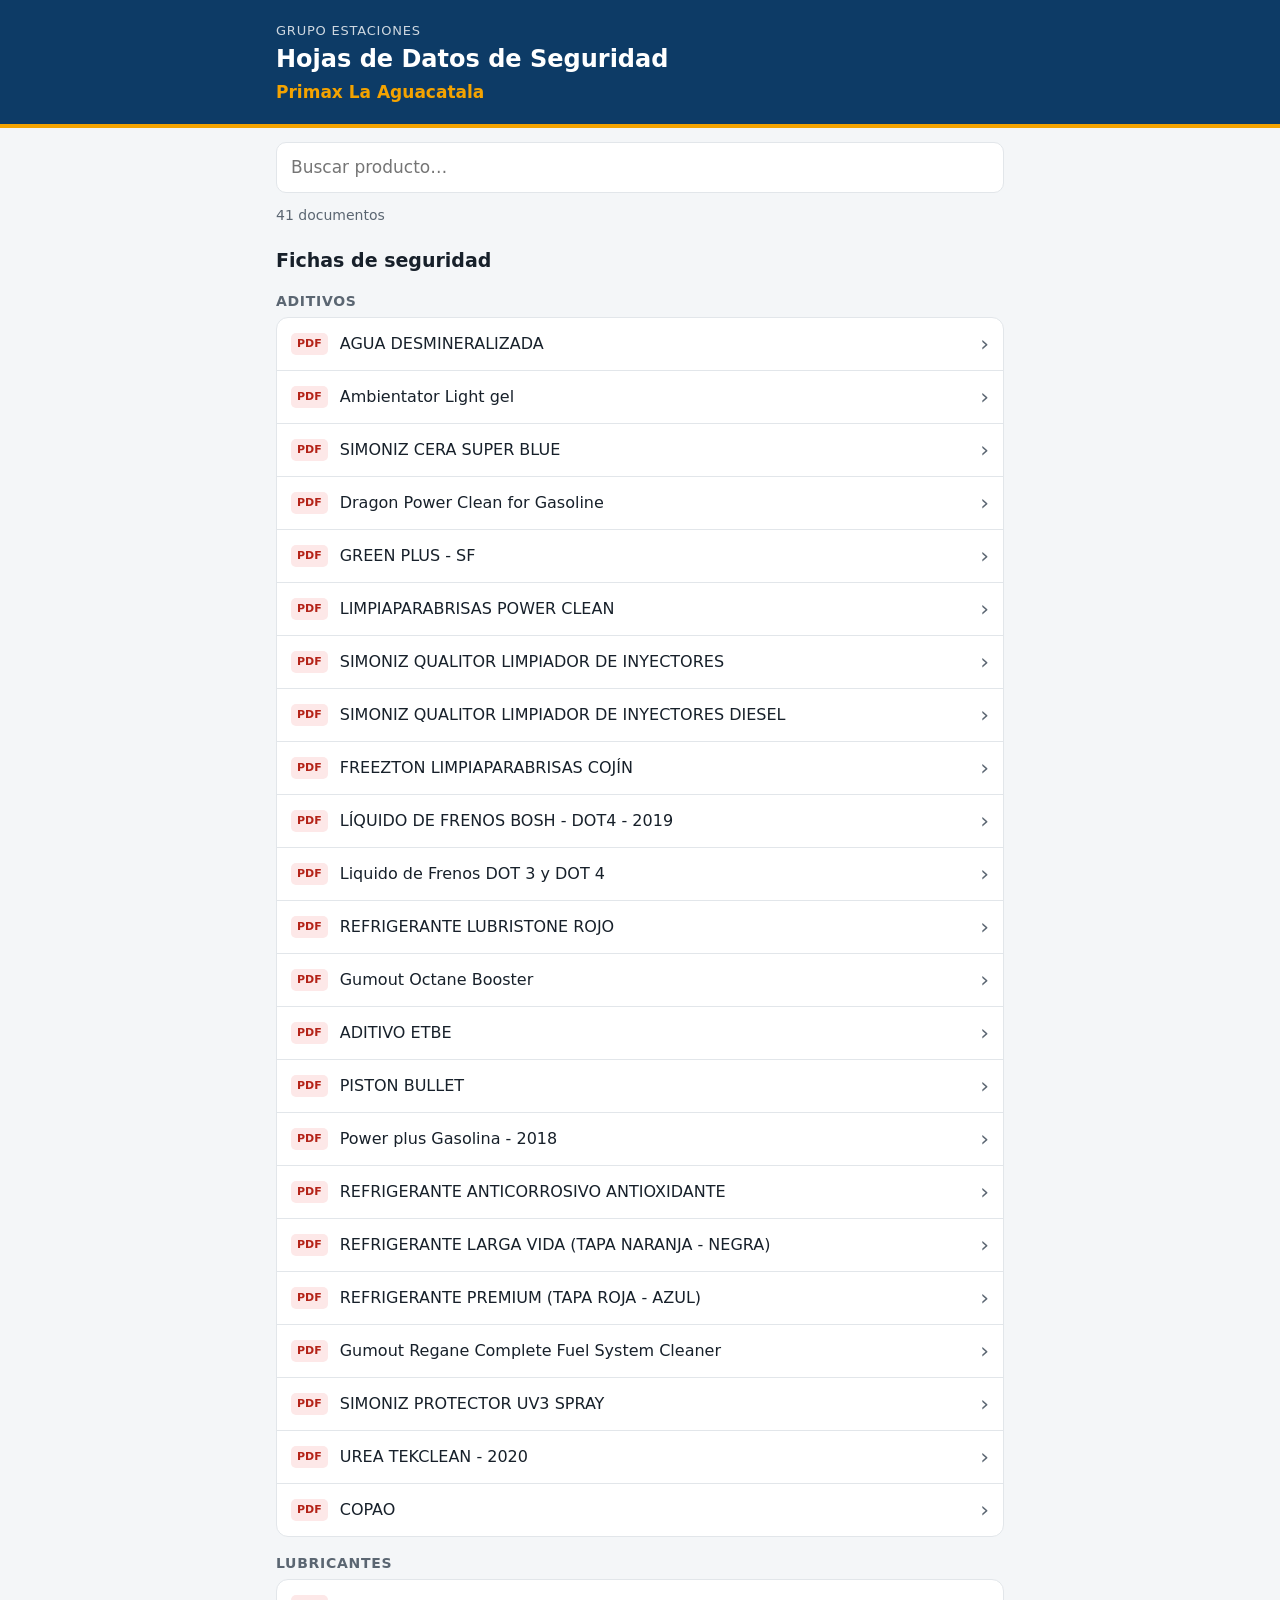
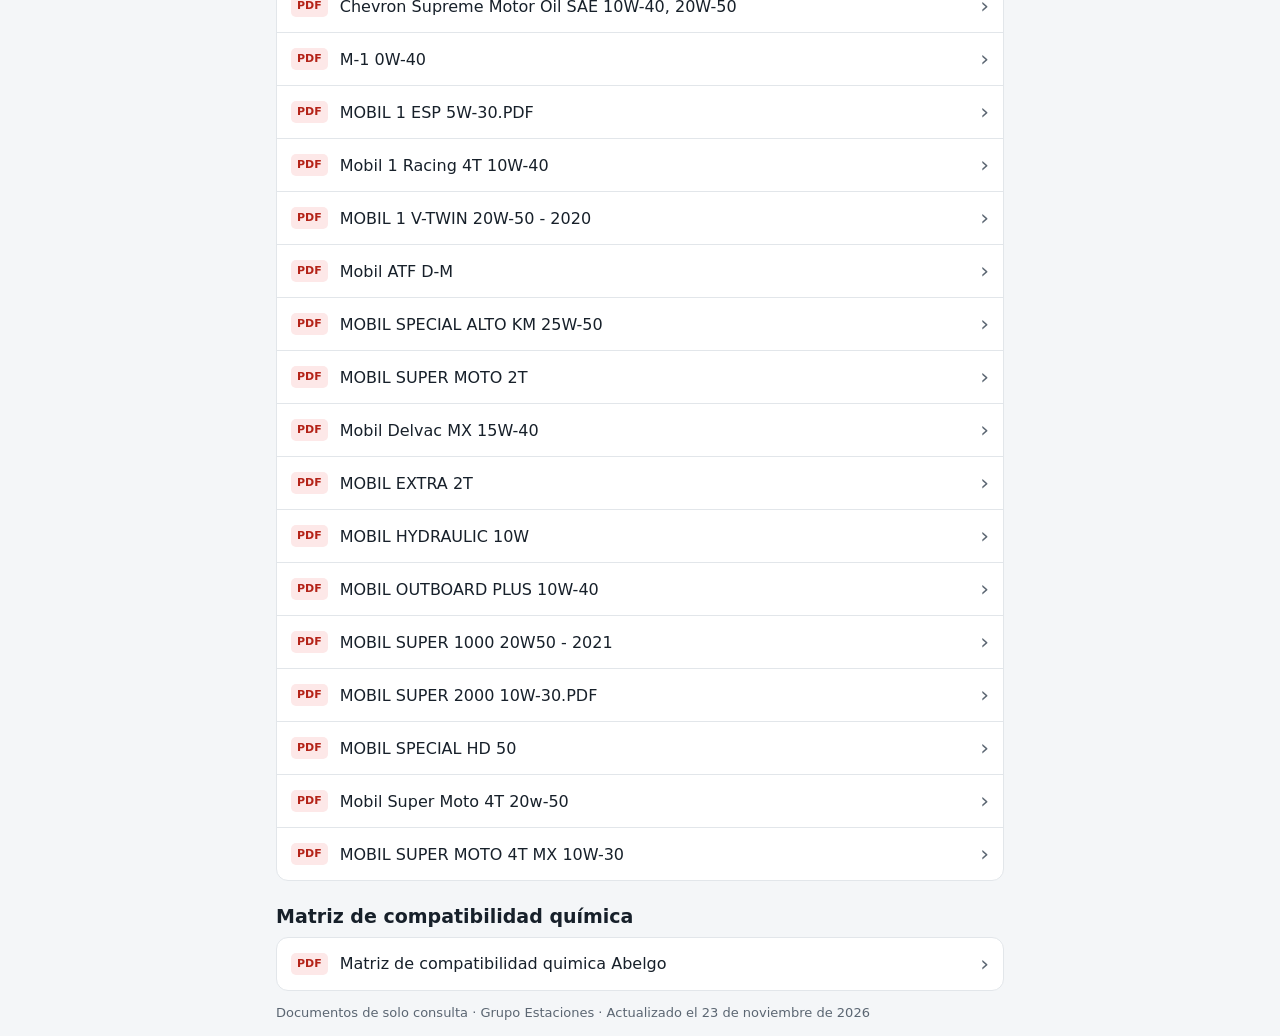
==== aguacatala/index.html @ 630b9781 "Sitio inicial de Hojas de Datos de Seguridad por estación" ====
<!doctype html>
<html lang="es">
<head>
<meta charset="utf-8">
<meta name="viewport" content="width=device-width, initial-scale=1">
<meta name="robots" content="noindex, nofollow">
<title>HDS · Primax La Aguacatala</title>
<link rel="stylesheet" href="../estilos.css">
</head>
<body>
<header class="top"><div class="wrap">
<p class="eyebrow">Grupo Estaciones</p>
<h1>Hojas de Datos de Seguridad</h1>
<p class="station">Primax La Aguacatala</p>
</div></header>
<main class="wrap">
<div class="search"><input type="search" id="q" placeholder="Buscar producto…" aria-label="Buscar producto" autocomplete="off"></div>
<p class="meta">41 documentos</p>
<section class="sec">
<h2>Fichas de seguridad</h2>
<div class="group">
<h3>Aditivos</h3>
<ul class="docs">
<li data-k="agua desmineralizada aditivos fichas de seguridad"><a href="fichas-de-seguridad/aditivos/agua-desmineralizada.pdf" target="_blank" rel="noopener"><span class="ico">PDF</span><span class="name">AGUA DESMINERALIZADA</span><span class="go" aria-hidden="true">›</span></a></li>
<li data-k="ambientator light gel aditivos fichas de seguridad"><a href="fichas-de-seguridad/aditivos/ambientator-light-gel.pdf" target="_blank" rel="noopener"><span class="ico">PDF</span><span class="name">Ambientator Light gel</span><span class="go" aria-hidden="true">›</span></a></li>
<li data-k="simoniz cera super blue aditivos fichas de seguridad"><a href="fichas-de-seguridad/aditivos/simoniz-cera-super-blue.pdf" target="_blank" rel="noopener"><span class="ico">PDF</span><span class="name">SIMONIZ CERA SUPER BLUE</span><span class="go" aria-hidden="true">›</span></a></li>
<li data-k="dragon power clean for gasoline aditivos fichas de seguridad"><a href="fichas-de-seguridad/aditivos/dragon-power-clean-for-gasoline.pdf" target="_blank" rel="noopener"><span class="ico">PDF</span><span class="name">Dragon Power Clean for Gasoline</span><span class="go" aria-hidden="true">›</span></a></li>
<li data-k="green plus - sf aditivos fichas de seguridad"><a href="fichas-de-seguridad/aditivos/green-plus-sf.pdf" target="_blank" rel="noopener"><span class="ico">PDF</span><span class="name">GREEN PLUS - SF</span><span class="go" aria-hidden="true">›</span></a></li>
<li data-k="limpiaparabrisas power clean aditivos fichas de seguridad"><a href="fichas-de-seguridad/aditivos/limpiaparabrisas-power-clean.pdf" target="_blank" rel="noopener"><span class="ico">PDF</span><span class="name">LIMPIAPARABRISAS POWER CLEAN</span><span class="go" aria-hidden="true">›</span></a></li>
<li data-k="simoniz qualitor limpiador de inyectores aditivos fichas de seguridad"><a href="fichas-de-seguridad/aditivos/simoniz-qualitor-limpiador-de-inyectores.pdf" target="_blank" rel="noopener"><span class="ico">PDF</span><span class="name">SIMONIZ QUALITOR LIMPIADOR DE INYECTORES</span><span class="go" aria-hidden="true">›</span></a></li>
<li data-k="simoniz qualitor limpiador de inyectores diesel aditivos fichas de seguridad"><a href="fichas-de-seguridad/aditivos/simoniz-qualitor-limpiador-de-inyectores-diesel.pdf" target="_blank" rel="noopener"><span class="ico">PDF</span><span class="name">SIMONIZ QUALITOR LIMPIADOR DE INYECTORES DIESEL</span><span class="go" aria-hidden="true">›</span></a></li>
<li data-k="freezton limpiaparabrisas cojin aditivos fichas de seguridad"><a href="fichas-de-seguridad/aditivos/freezton-limpiaparabrisas-cojin.pdf" target="_blank" rel="noopener"><span class="ico">PDF</span><span class="name">FREEZTON LIMPIAPARABRISAS COJÍN</span><span class="go" aria-hidden="true">›</span></a></li>
<li data-k="liquido de frenos bosh - dot4 - 2019 aditivos fichas de seguridad"><a href="fichas-de-seguridad/aditivos/liquido-de-frenos-bosh-dot4-2019.pdf" target="_blank" rel="noopener"><span class="ico">PDF</span><span class="name">LÍQUIDO DE FRENOS BOSH - DOT4 - 2019</span><span class="go" aria-hidden="true">›</span></a></li>
<li data-k="liquido de frenos dot 3 y dot 4 aditivos fichas de seguridad"><a href="fichas-de-seguridad/aditivos/liquido-de-frenos-dot-3-y-dot-4.pdf" target="_blank" rel="noopener"><span class="ico">PDF</span><span class="name">Liquido de Frenos DOT 3 y DOT 4</span><span class="go" aria-hidden="true">›</span></a></li>
<li data-k="refrigerante lubristone rojo aditivos fichas de seguridad"><a href="fichas-de-seguridad/aditivos/refrigerante-lubristone-rojo.pdf" target="_blank" rel="noopener"><span class="ico">PDF</span><span class="name">REFRIGERANTE LUBRISTONE ROJO</span><span class="go" aria-hidden="true">›</span></a></li>
<li data-k="gumout octane booster aditivos fichas de seguridad"><a href="fichas-de-seguridad/aditivos/gumout-octane-booster.pdf" target="_blank" rel="noopener"><span class="ico">PDF</span><span class="name">Gumout Octane Booster</span><span class="go" aria-hidden="true">›</span></a></li>
<li data-k="aditivo etbe aditivos fichas de seguridad"><a href="fichas-de-seguridad/aditivos/aditivo-etbe.pdf" target="_blank" rel="noopener"><span class="ico">PDF</span><span class="name">ADITIVO ETBE</span><span class="go" aria-hidden="true">›</span></a></li>
<li data-k="piston bullet aditivos fichas de seguridad"><a href="fichas-de-seguridad/aditivos/piston-bullet.pdf" target="_blank" rel="noopener"><span class="ico">PDF</span><span class="name">PISTON BULLET</span><span class="go" aria-hidden="true">›</span></a></li>
<li data-k="power plus gasolina - 2018 aditivos fichas de seguridad"><a href="fichas-de-seguridad/aditivos/power-plus-gasolina-2018.pdf" target="_blank" rel="noopener"><span class="ico">PDF</span><span class="name">Power plus Gasolina - 2018</span><span class="go" aria-hidden="true">›</span></a></li>
<li data-k="refrigerante anticorrosivo antioxidante aditivos fichas de seguridad"><a href="fichas-de-seguridad/aditivos/refrigerante-anticorrosivo-antioxidante.pdf" target="_blank" rel="noopener"><span class="ico">PDF</span><span class="name">REFRIGERANTE ANTICORROSIVO ANTIOXIDANTE</span><span class="go" aria-hidden="true">›</span></a></li>
<li data-k="refrigerante larga vida (tapa naranja - negra) aditivos fichas de seguridad"><a href="fichas-de-seguridad/aditivos/refrigerante-larga-vida-tapa-naranja-negra.pdf" target="_blank" rel="noopener"><span class="ico">PDF</span><span class="name">REFRIGERANTE LARGA VIDA (TAPA NARANJA - NEGRA)</span><span class="go" aria-hidden="true">›</span></a></li>
<li data-k="refrigerante premium (tapa roja - azul) aditivos fichas de seguridad"><a href="fichas-de-seguridad/aditivos/refrigerante-premium-tapa-roja-azul.pdf" target="_blank" rel="noopener"><span class="ico">PDF</span><span class="name">REFRIGERANTE PREMIUM (TAPA ROJA - AZUL)</span><span class="go" aria-hidden="true">›</span></a></li>
<li data-k="gumout regane complete fuel system cleaner aditivos fichas de seguridad"><a href="fichas-de-seguridad/aditivos/gumout-regane-complete-fuel-system-cleaner.pdf" target="_blank" rel="noopener"><span class="ico">PDF</span><span class="name">Gumout Regane Complete Fuel System Cleaner</span><span class="go" aria-hidden="true">›</span></a></li>
<li data-k="simoniz protector uv3 spray aditivos fichas de seguridad"><a href="fichas-de-seguridad/aditivos/simoniz-protector-uv3-spray.pdf" target="_blank" rel="noopener"><span class="ico">PDF</span><span class="name">SIMONIZ PROTECTOR UV3 SPRAY</span><span class="go" aria-hidden="true">›</span></a></li>
<li data-k="urea tekclean - 2020 aditivos fichas de seguridad"><a href="fichas-de-seguridad/aditivos/urea-tekclean-2020.pdf" target="_blank" rel="noopener"><span class="ico">PDF</span><span class="name">UREA TEKCLEAN - 2020</span><span class="go" aria-hidden="true">›</span></a></li>
<li data-k="copao aditivos fichas de seguridad"><a href="fichas-de-seguridad/aditivos/copao.pdf" target="_blank" rel="noopener"><span class="ico">PDF</span><span class="name">COPAO</span><span class="go" aria-hidden="true">›</span></a></li>
</ul>
</div>
<div class="group">
<h3>Lubricantes</h3>
<ul class="docs">
<li data-k="chevron supreme motor oil sae 10w-40, 20w-50 lubricantes fichas de seguridad"><a href="fichas-de-seguridad/lubricantes/chevron-supreme-motor-oil-sae-10w-40-20w-50.pdf" target="_blank" rel="noopener"><span class="ico">PDF</span><span class="name">Chevron Supreme Motor Oil SAE 10W-40, 20W-50</span><span class="go" aria-hidden="true">›</span></a></li>
<li data-k="m-1 0w-40 lubricantes fichas de seguridad"><a href="fichas-de-seguridad/lubricantes/m-1-0w-40.pdf" target="_blank" rel="noopener"><span class="ico">PDF</span><span class="name">M-1 0W-40</span><span class="go" aria-hidden="true">›</span></a></li>
<li data-k="mobil 1 esp 5w-30.pdf lubricantes fichas de seguridad"><a href="fichas-de-seguridad/lubricantes/mobil-1-esp-5w-30-pdf.pdf" target="_blank" rel="noopener"><span class="ico">PDF</span><span class="name">MOBIL 1 ESP 5W-30.PDF</span><span class="go" aria-hidden="true">›</span></a></li>
<li data-k="mobil 1 racing 4t 10w-40 lubricantes fichas de seguridad"><a href="fichas-de-seguridad/lubricantes/mobil-1-racing-4t-10w-40.pdf" target="_blank" rel="noopener"><span class="ico">PDF</span><span class="name">Mobil 1 Racing 4T 10W-40</span><span class="go" aria-hidden="true">›</span></a></li>
<li data-k="mobil 1 v-twin 20w-50 - 2020 lubricantes fichas de seguridad"><a href="fichas-de-seguridad/lubricantes/mobil-1-v-twin-20w-50-2020.pdf" target="_blank" rel="noopener"><span class="ico">PDF</span><span class="name">MOBIL 1 V-TWIN 20W-50 - 2020</span><span class="go" aria-hidden="true">›</span></a></li>
<li data-k="mobil atf d-m lubricantes fichas de seguridad"><a href="fichas-de-seguridad/lubricantes/mobil-atf-d-m.pdf" target="_blank" rel="noopener"><span class="ico">PDF</span><span class="name">Mobil ATF D-M</span><span class="go" aria-hidden="true">›</span></a></li>
<li data-k="mobil special alto km 25w-50 lubricantes fichas de seguridad"><a href="fichas-de-seguridad/lubricantes/mobil-special-alto-km-25w-50.pdf" target="_blank" rel="noopener"><span class="ico">PDF</span><span class="name">MOBIL SPECIAL ALTO KM 25W-50</span><span class="go" aria-hidden="true">›</span></a></li>
<li data-k="mobil super moto 2t lubricantes fichas de seguridad"><a href="fichas-de-seguridad/lubricantes/mobil-super-moto-2t.pdf" target="_blank" rel="noopener"><span class="ico">PDF</span><span class="name">MOBIL SUPER MOTO 2T</span><span class="go" aria-hidden="true">›</span></a></li>
<li data-k="mobil delvac mx 15w-40 lubricantes fichas de seguridad"><a href="fichas-de-seguridad/lubricantes/mobil-delvac-mx-15w-40.pdf" target="_blank" rel="noopener"><span class="ico">PDF</span><span class="name">Mobil Delvac MX 15W-40</span><span class="go" aria-hidden="true">›</span></a></li>
<li data-k="mobil extra 2t lubricantes fichas de seguridad"><a href="fichas-de-seguridad/lubricantes/mobil-extra-2t.pdf" target="_blank" rel="noopener"><span class="ico">PDF</span><span class="name">MOBIL EXTRA 2T</span><span class="go" aria-hidden="true">›</span></a></li>
<li data-k="mobil hydraulic 10w lubricantes fichas de seguridad"><a href="fichas-de-seguridad/lubricantes/mobil-hydraulic-10w.pdf" target="_blank" rel="noopener"><span class="ico">PDF</span><span class="name">MOBIL HYDRAULIC 10W</span><span class="go" aria-hidden="true">›</span></a></li>
<li data-k="mobil outboard plus 10w-40 lubricantes fichas de seguridad"><a href="fichas-de-seguridad/lubricantes/mobil-outboard-plus-10w-40.pdf" target="_blank" rel="noopener"><span class="ico">PDF</span><span class="name">MOBIL OUTBOARD PLUS 10W-40</span><span class="go" aria-hidden="true">›</span></a></li>
<li data-k="mobil super 1000 20w50 - 2021 lubricantes fichas de seguridad"><a href="fichas-de-seguridad/lubricantes/mobil-super-1000-20w50-2021.pdf" target="_blank" rel="noopener"><span class="ico">PDF</span><span class="name">MOBIL SUPER 1000 20W50 - 2021</span><span class="go" aria-hidden="true">›</span></a></li>
<li data-k="mobil super 2000 10w-30.pdf lubricantes fichas de seguridad"><a href="fichas-de-seguridad/lubricantes/mobil-super-2000-10w-30-pdf.pdf" target="_blank" rel="noopener"><span class="ico">PDF</span><span class="name">MOBIL SUPER 2000 10W-30.PDF</span><span class="go" aria-hidden="true">›</span></a></li>
<li data-k="mobil special hd 50 lubricantes fichas de seguridad"><a href="fichas-de-seguridad/lubricantes/mobil-special-hd-50.pdf" target="_blank" rel="noopener"><span class="ico">PDF</span><span class="name">MOBIL SPECIAL HD 50</span><span class="go" aria-hidden="true">›</span></a></li>
<li data-k="mobil super moto 4t 20w-50 lubricantes fichas de seguridad"><a href="fichas-de-seguridad/lubricantes/mobil-super-moto-4t-20w-50.pdf" target="_blank" rel="noopener"><span class="ico">PDF</span><span class="name">Mobil Super Moto 4T 20w-50</span><span class="go" aria-hidden="true">›</span></a></li>
<li data-k="mobil super moto 4t mx 10w-30 lubricantes fichas de seguridad"><a href="fichas-de-seguridad/lubricantes/mobil-super-moto-4t-mx-10w-30.pdf" target="_blank" rel="noopener"><span class="ico">PDF</span><span class="name">MOBIL SUPER MOTO 4T MX 10W-30</span><span class="go" aria-hidden="true">›</span></a></li>
</ul>
</div>
</section>
<section class="sec">
<h2>Matriz de compatibilidad química</h2>
<div class="group">

<ul class="docs">
<li data-k="matriz de compatibilidad quimica abelgo  matriz de compatibilidad quimica"><a href="matriz-de-compatibilidad-quimica/matriz-de-compatibilidad-quimica-abelgo.pdf" target="_blank" rel="noopener"><span class="ico">PDF</span><span class="name">Matriz de compatibilidad quimica Abelgo</span><span class="go" aria-hidden="true">›</span></a></li>
</ul>
</div>
</section>
<p id="empty" class="empty" hidden>No se encontraron documentos con ese nombre.</p>
</main>
<footer class="wrap"><p>Documentos de solo consulta · Grupo Estaciones · Actualizado el 23 de noviembre de 2026</p></footer>
<script src="../app.js"></script>
</body>
</html>
---- estilos.css ----
:root {
  --bg: #f4f6f8;
  --surface: #ffffff;
  --text: #17202a;
  --muted: #5b6672;
  --line: #e2e6ea;
  --brand: #0d3b66;
  --brand-text: #ffffff;
  --accent: #f4a300;
  --tag-bg: #fde8e8;
  --tag-text: #b42318;
  --focus: #2f6fd6;
}
@media (prefers-color-scheme: dark) {
  :root {
    --bg: #0f1419;
    --surface: #182029;
    --text: #e8edf2;
    --muted: #9aa6b2;
    --line: #26313c;
    --brand: #0b2a4a;
    --brand-text: #ffffff;
    --accent: #f4b400;
    --tag-bg: #3a1d1d;
    --tag-text: #ff9b8f;
    --focus: #6ea3ff;
  }
}
* { box-sizing: border-box; }
html { -webkit-text-size-adjust: 100%; }
body {
  margin: 0;
  background: var(--bg);
  color: var(--text);
  font: 16px/1.45 system-ui, -apple-system, "Segoe UI", Roboto, Arial, sans-serif;
}
.wrap { max-width: 760px; margin: 0 auto; padding: 0 16px; }
.top {
  background: var(--brand);
  color: var(--brand-text);
  border-bottom: 4px solid var(--accent);
  padding: 22px 0 20px;
}
.eyebrow { margin: 0 0 4px; font-size: 13px; letter-spacing: .06em; text-transform: uppercase; opacity: .8; }
.top h1 { margin: 0; font-size: 24px; line-height: 1.2; }
.station { margin: 6px 0 0; font-size: 17px; font-weight: 600; color: var(--accent); }
.search { position: sticky; top: 0; z-index: 2; background: var(--bg); padding: 14px 0 8px; }
.search input {
  width: 100%;
  font: inherit;
  font-size: 17px;
  padding: 12px 14px;
  border: 1px solid var(--line);
  border-radius: 10px;
  background: var(--surface);
  color: var(--text);
}
.search input:focus { outline: 2px solid var(--focus); outline-offset: 1px; }
.meta { margin: 4px 0 8px; color: var(--muted); font-size: 14px; }
.sec h2 { font-size: 19px; margin: 22px 0 6px; }
.group h3 { font-size: 14px; text-transform: uppercase; letter-spacing: .05em; color: var(--muted); margin: 16px 0 6px; }
.docs { list-style: none; margin: 0; padding: 0; background: var(--surface); border: 1px solid var(--line); border-radius: 12px; overflow: hidden; }
.docs li + li { border-top: 1px solid var(--line); }
.docs a {
  display: flex; align-items: center; gap: 12px;
  padding: 13px 14px; min-height: 52px;
  color: inherit; text-decoration: none;
}
.docs a:active, .docs a:hover { background: color-mix(in srgb, var(--accent) 10%, transparent); }
.docs a:focus-visible { outline: 2px solid var(--focus); outline-offset: -2px; }
.ico { flex: none; font-size: 11px; font-weight: 700; padding: 3px 6px; border-radius: 5px; background: var(--tag-bg); color: var(--tag-text); }
.name { flex: 1; min-width: 0; overflow-wrap: anywhere; }
.go { flex: none; color: var(--muted); font-size: 22px; line-height: 1; }
.empty { color: var(--muted); padding: 18px 0; }
.stations { list-style: none; padding: 0; margin: 18px 0; display: grid; gap: 10px; }
.stations a { display: block; padding: 16px; background: var(--surface); border: 1px solid var(--line); border-radius: 12px; color: inherit; text-decoration: none; font-weight: 600; }
.stations a span { display: block; font-weight: 400; color: var(--muted); font-size: 14px; }
footer { color: var(--muted); font-size: 13px; padding-top: 18px; padding-bottom: 32px; }
[hidden] { display: none !important; }
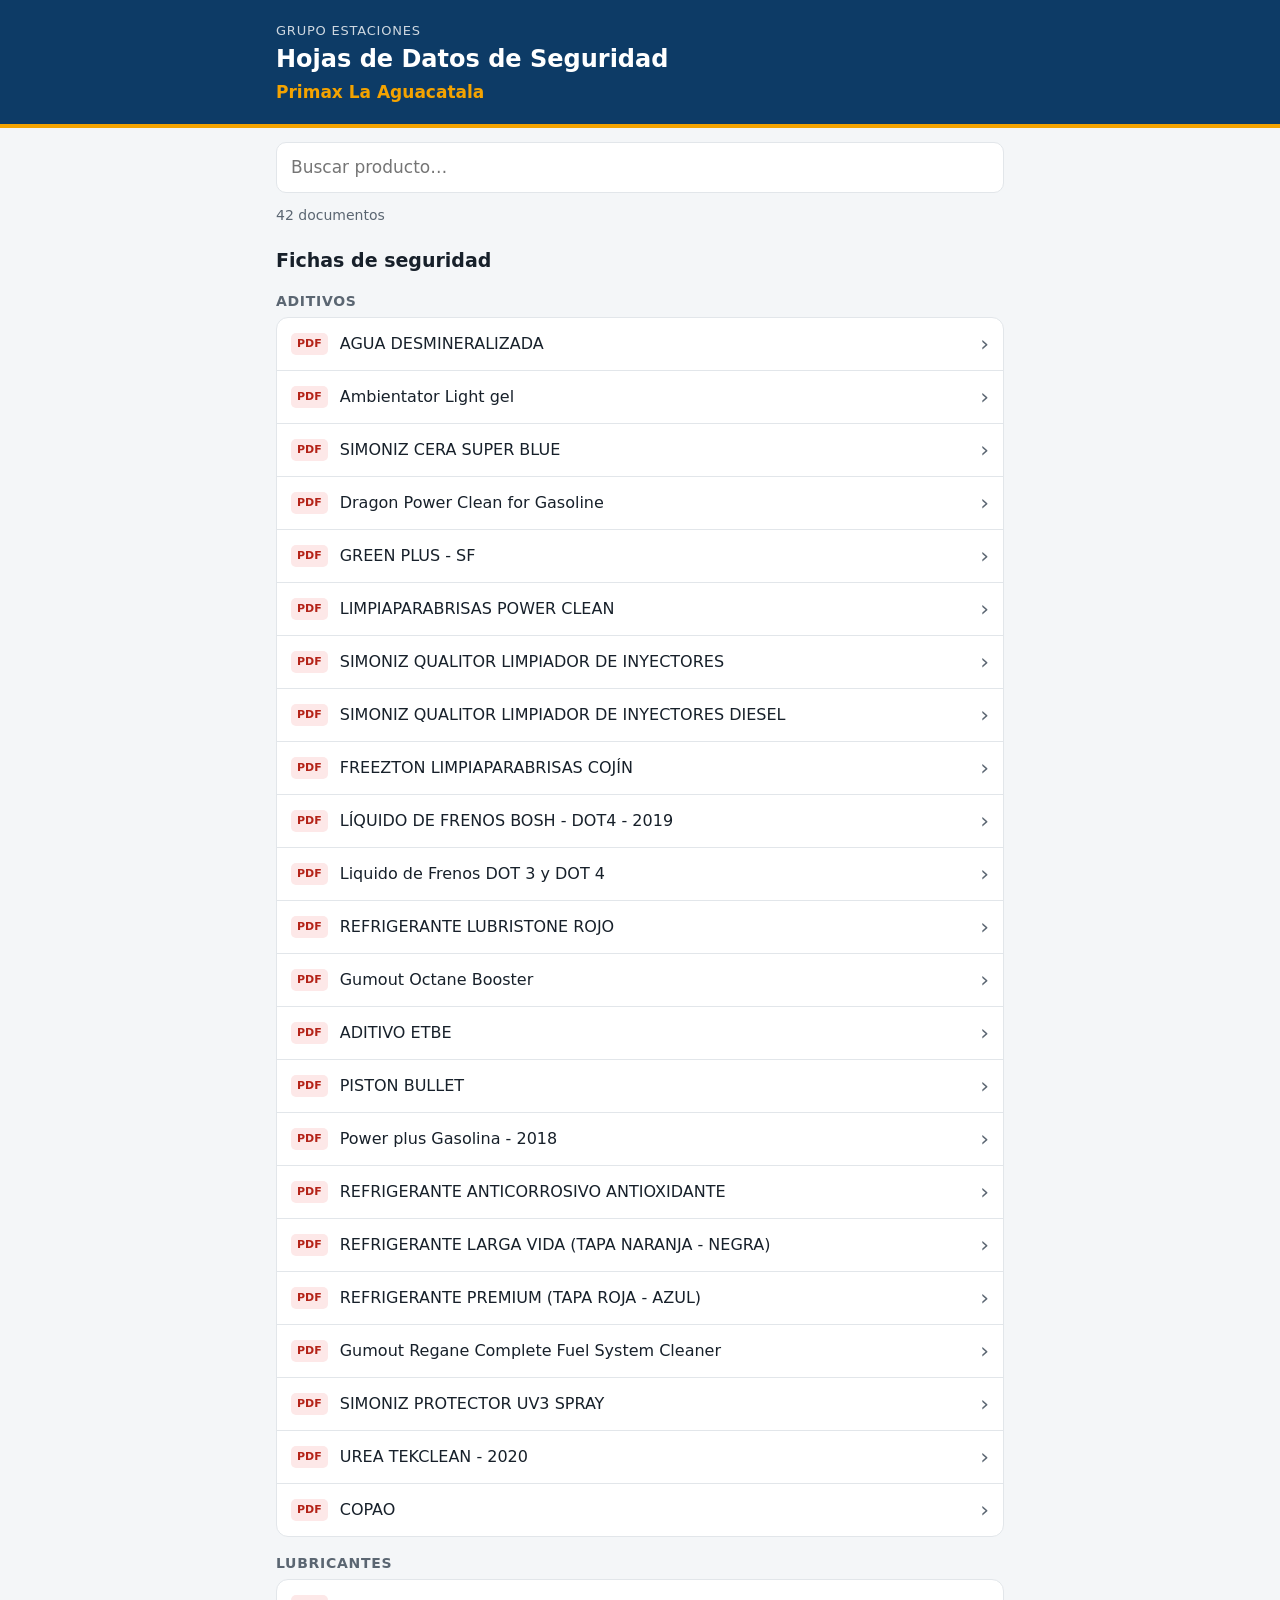
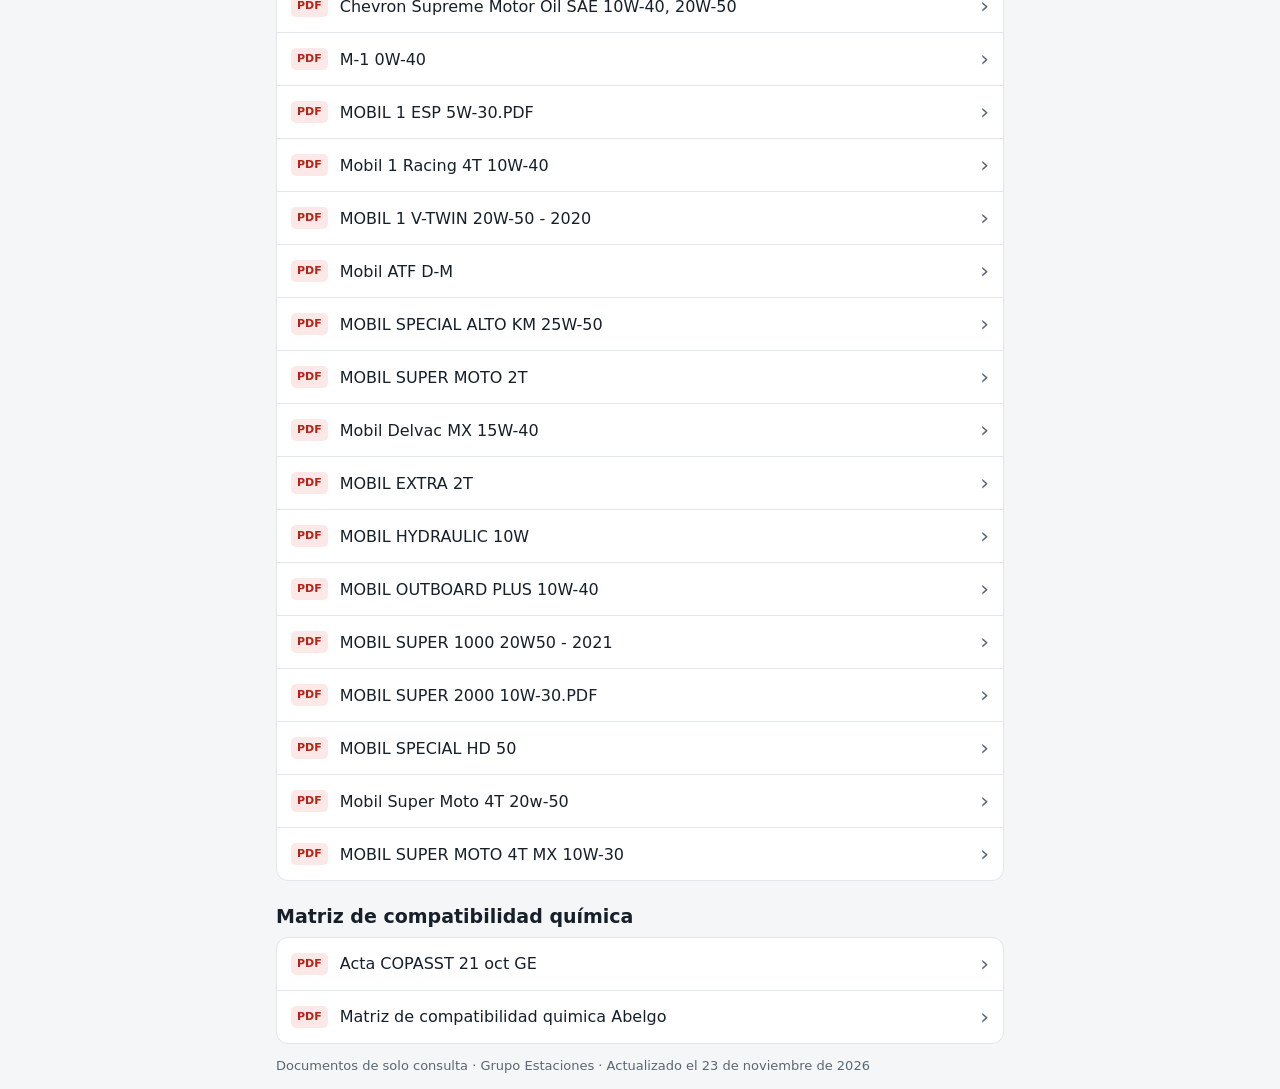
==== commit 5c140cb6: "Actualización HDS 2026-11-23" ====
--- a/aguacatala/index.html
+++ b/aguacatala/index.html
@@ -15,7 +15,7 @@
 </div></header>
 <main class="wrap">
 <div class="search"><input type="search" id="q" placeholder="Buscar producto…" aria-label="Buscar producto" autocomplete="off"></div>
-<p class="meta">41 documentos</p>
+<p class="meta">42 documentos</p>
 <section class="sec">
 <h2>Fichas de seguridad</h2>
 <div class="group">
@@ -74,6 +74,7 @@
 <div class="group">
 
 <ul class="docs">
+<li data-k="acta copasst 21 oct ge  matriz de compatibilidad quimica"><a href="matriz-de-compatibilidad-quimica/acta-copasst-21-oct-ge.pdf" target="_blank" rel="noopener"><span class="ico">PDF</span><span class="name">Acta COPASST 21 oct GE</span><span class="go" aria-hidden="true">›</span></a></li>
 <li data-k="matriz de compatibilidad quimica abelgo  matriz de compatibilidad quimica"><a href="matriz-de-compatibilidad-quimica/matriz-de-compatibilidad-quimica-abelgo.pdf" target="_blank" rel="noopener"><span class="ico">PDF</span><span class="name">Matriz de compatibilidad quimica Abelgo</span><span class="go" aria-hidden="true">›</span></a></li>
 </ul>
 </div>
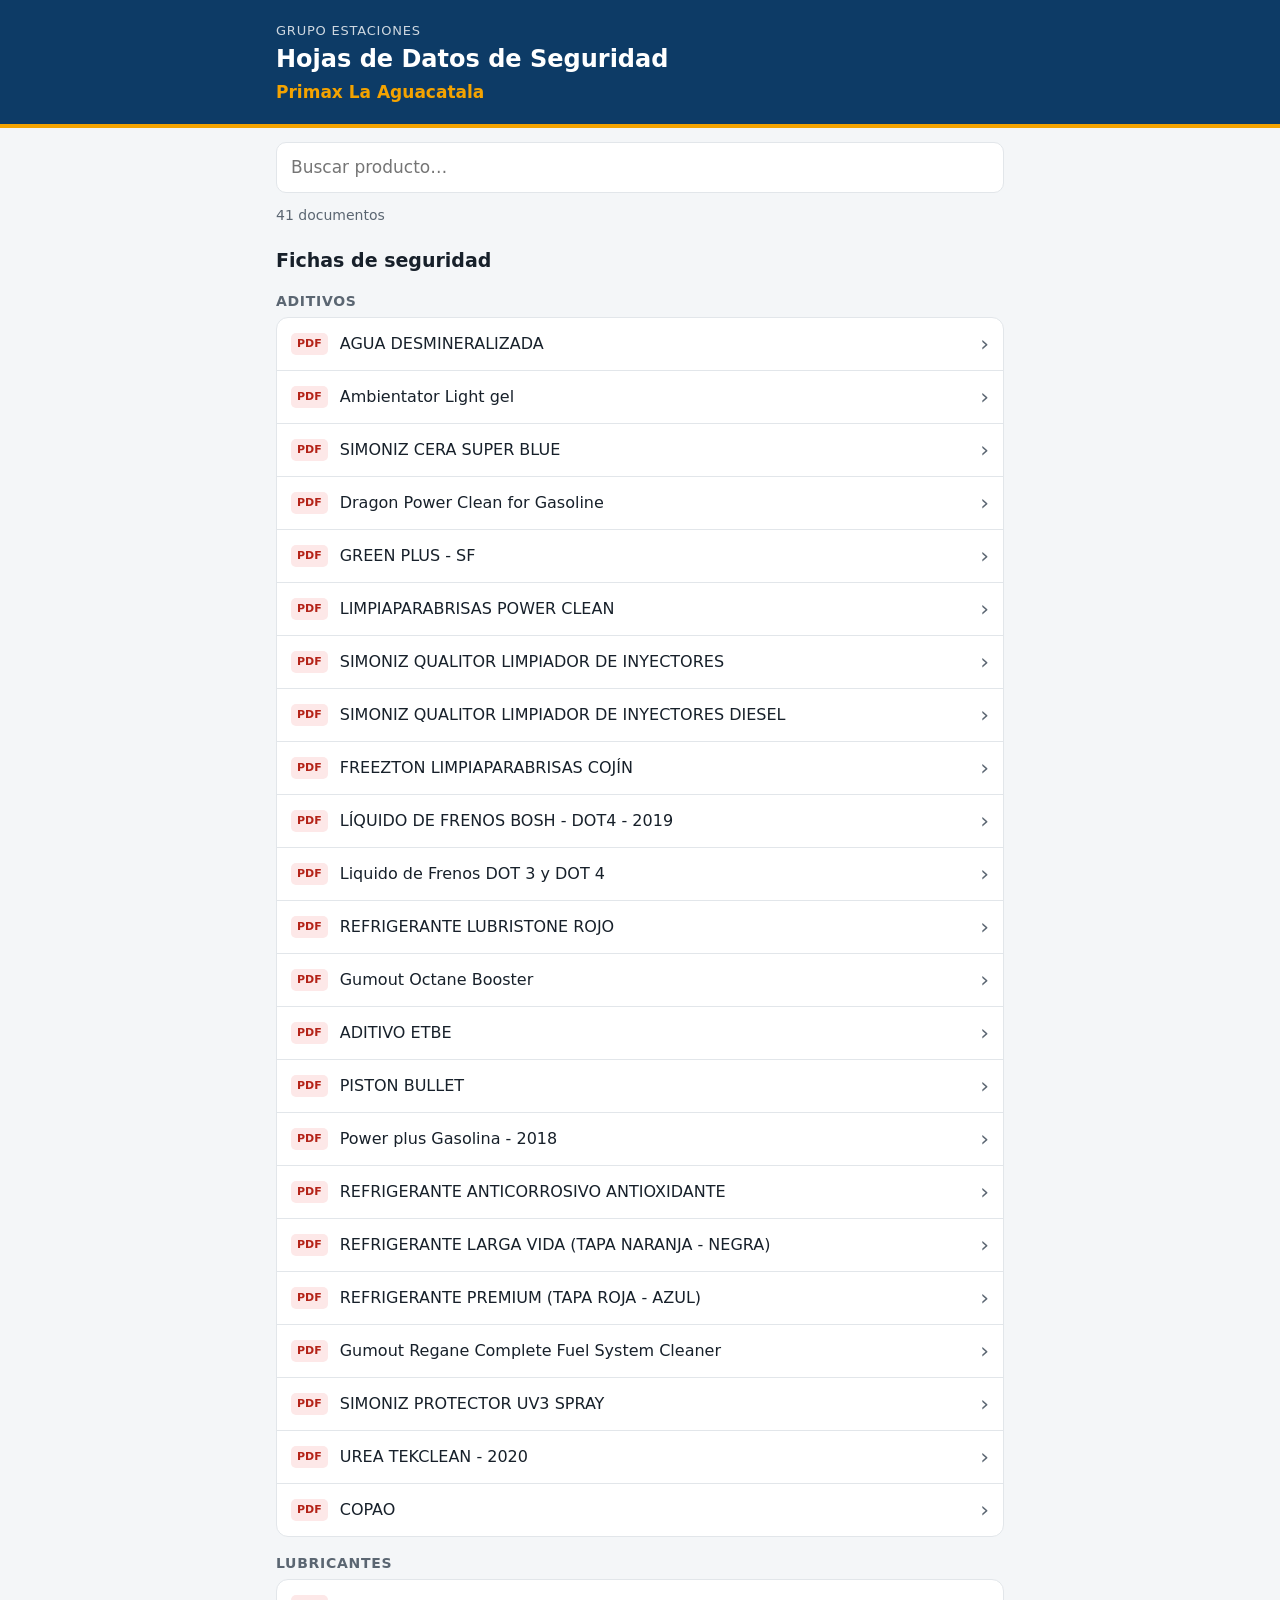
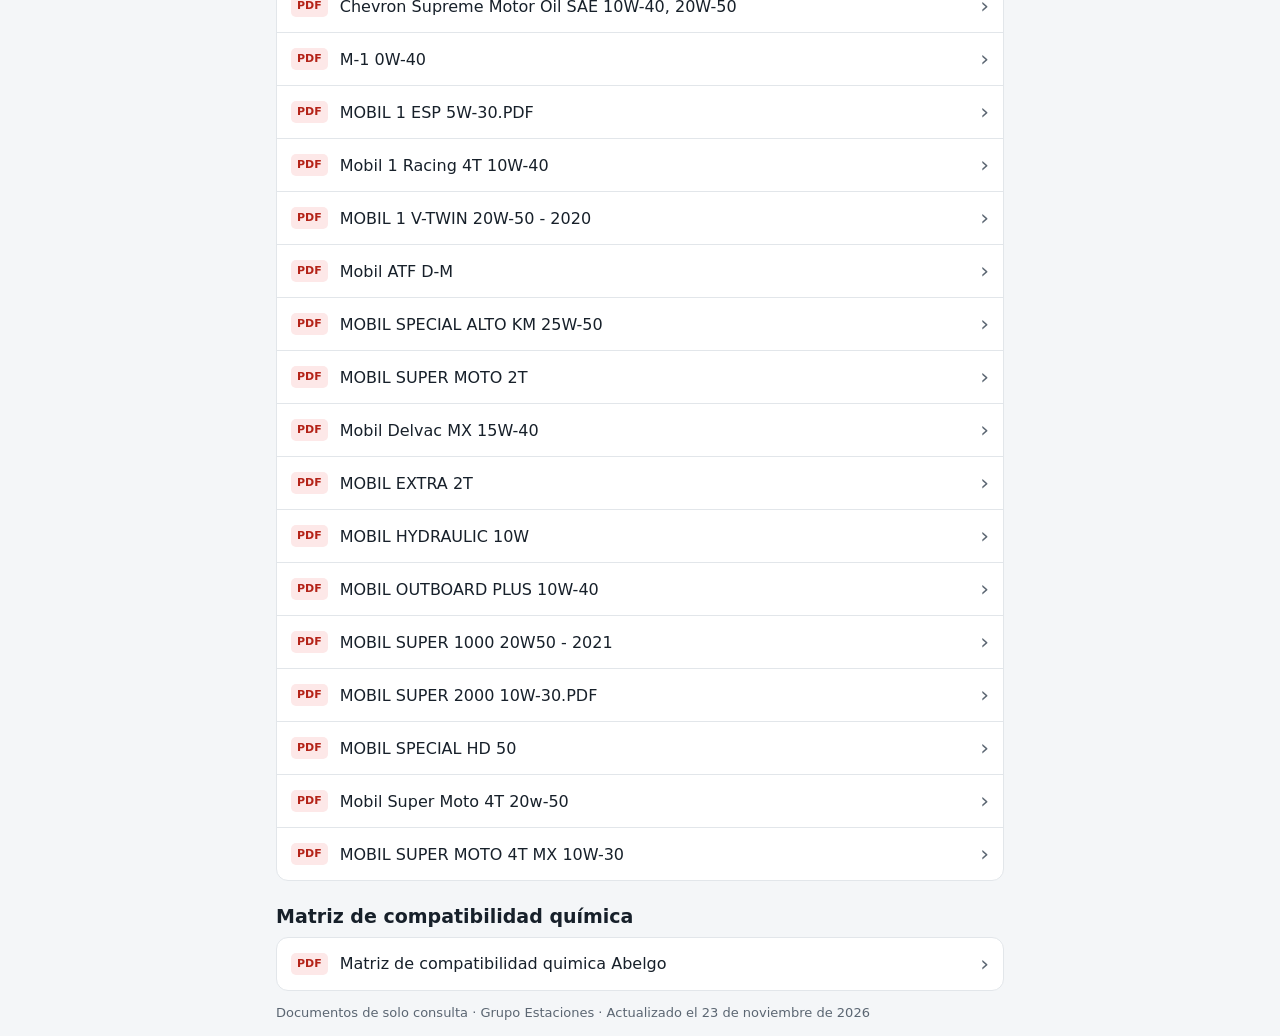
==== commit cdba6237: "Actualización HDS 2026-11-23" ====
--- a/aguacatala/index.html
+++ b/aguacatala/index.html
@@ -15,7 +15,7 @@
 </div></header>
 <main class="wrap">
 <div class="search"><input type="search" id="q" placeholder="Buscar producto…" aria-label="Buscar producto" autocomplete="off"></div>
-<p class="meta">42 documentos</p>
+<p class="meta">41 documentos</p>
 <section class="sec">
 <h2>Fichas de seguridad</h2>
 <div class="group">
@@ -74,7 +74,6 @@
 <div class="group">
 
 <ul class="docs">
-<li data-k="acta copasst 21 oct ge  matriz de compatibilidad quimica"><a href="matriz-de-compatibilidad-quimica/acta-copasst-21-oct-ge.pdf" target="_blank" rel="noopener"><span class="ico">PDF</span><span class="name">Acta COPASST 21 oct GE</span><span class="go" aria-hidden="true">›</span></a></li>
 <li data-k="matriz de compatibilidad quimica abelgo  matriz de compatibilidad quimica"><a href="matriz-de-compatibilidad-quimica/matriz-de-compatibilidad-quimica-abelgo.pdf" target="_blank" rel="noopener"><span class="ico">PDF</span><span class="name">Matriz de compatibilidad quimica Abelgo</span><span class="go" aria-hidden="true">›</span></a></li>
 </ul>
 </div>
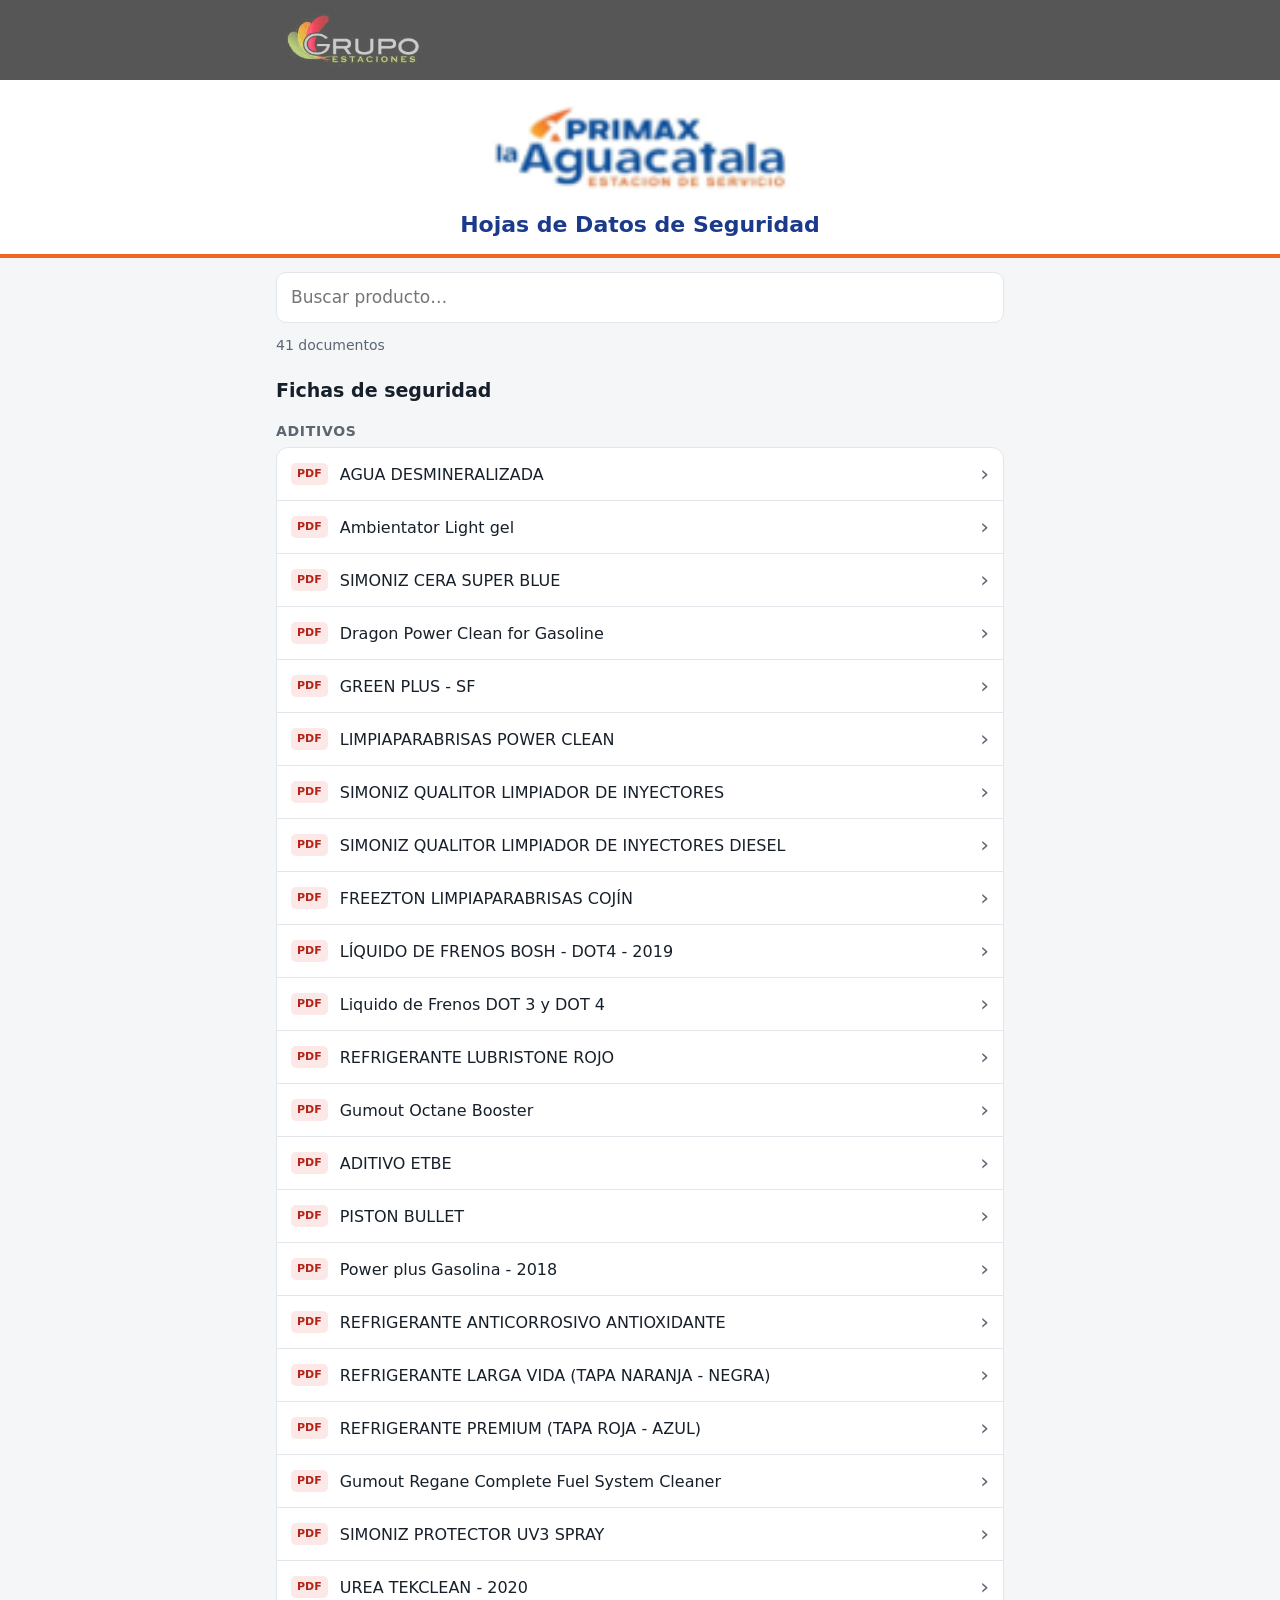
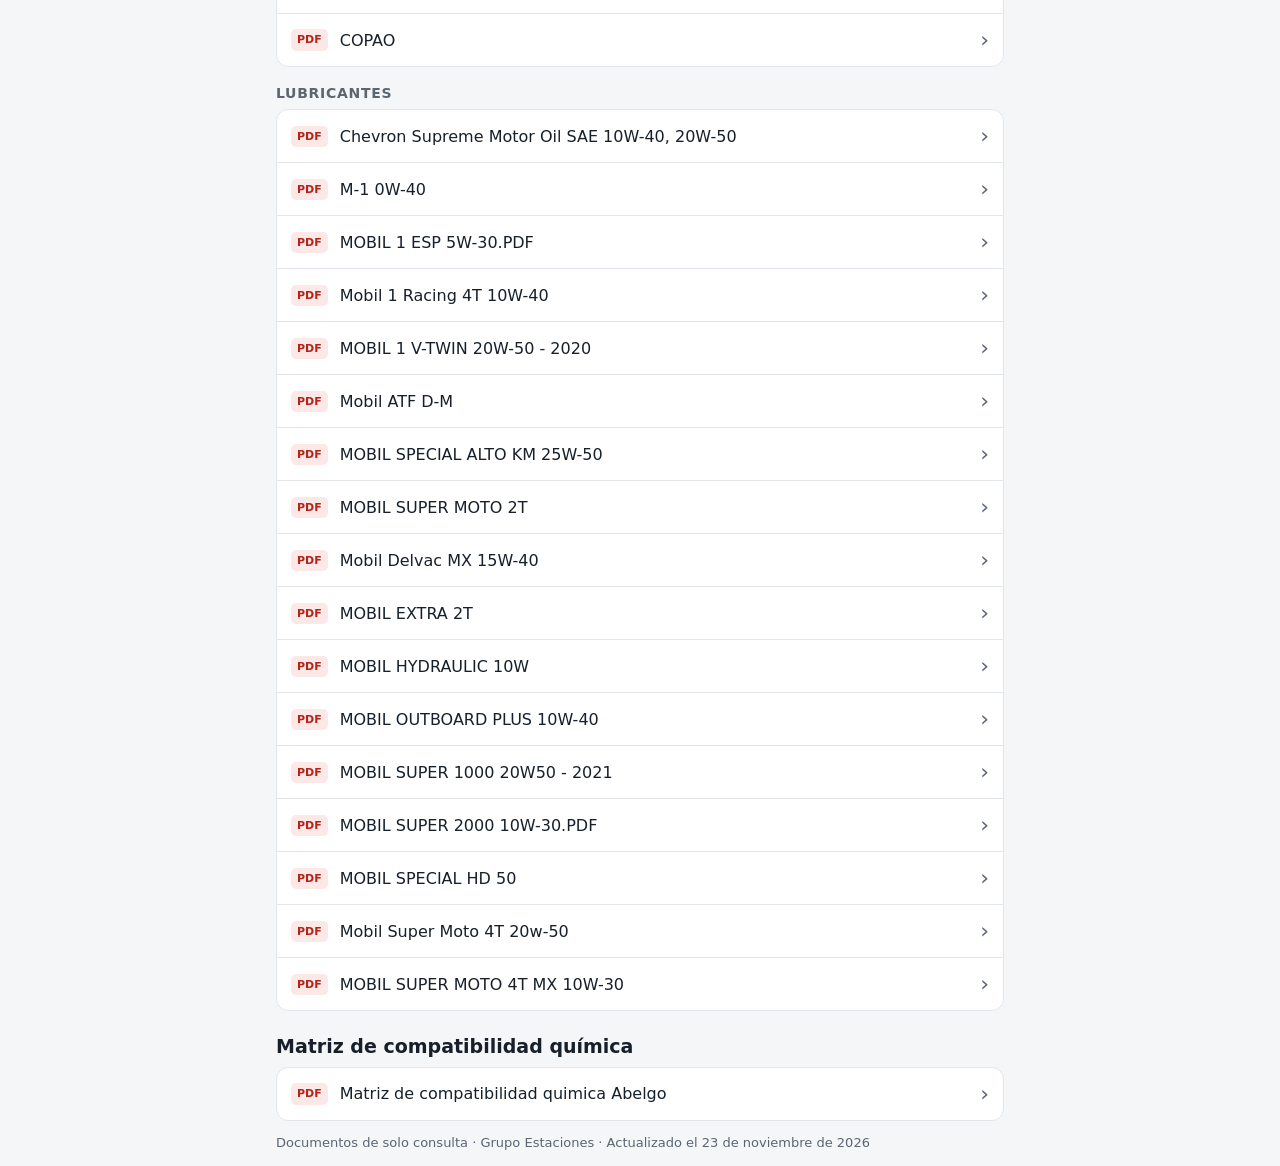
==== commit d1f00f27: "Actualización HDS 2026-11-23" ====
--- a/aguacatala/index.html
+++ b/aguacatala/index.html
@@ -8,11 +8,13 @@
 <link rel="stylesheet" href="../estilos.css">
 </head>
 <body>
-<header class="top"><div class="wrap">
-<p class="eyebrow">Grupo Estaciones</p>
+<header class="top">
+<div class="brandbar"><div class="wrap"><img class="grupo" src="../logos/grupo-estaciones.png" alt="Grupo Estaciones"></div></div>
+<div class="hero"><div class="wrap">
+<div class="eds"><img src="../logos/aguacatala.png" alt="Primax La Aguacatala"></div>
 <h1>Hojas de Datos de Seguridad</h1>
-<p class="station">Primax La Aguacatala</p>
-</div></header>
+</div></div>
+</header>
 <main class="wrap">
 <div class="search"><input type="search" id="q" placeholder="Buscar producto…" aria-label="Buscar producto" autocomplete="off"></div>
 <p class="meta">41 documentos</p>
--- a/estilos.css
+++ b/estilos.css
@@ -4,9 +4,9 @@
   --text: #17202a;
   --muted: #5b6672;
   --line: #e2e6ea;
-  --brand: #0d3b66;
+  --brand: #1b3a8c;
   --brand-text: #ffffff;
-  --accent: #f4a300;
+  --accent: #f26522;
   --tag-bg: #fde8e8;
   --tag-text: #b42318;
   --focus: #2f6fd6;
@@ -18,9 +18,9 @@
     --text: #e8edf2;
     --muted: #9aa6b2;
     --line: #26313c;
-    --brand: #0b2a4a;
+    --brand: #1b3a8c;
     --brand-text: #ffffff;
-    --accent: #f4b400;
+    --accent: #ff7a3d;
     --tag-bg: #3a1d1d;
     --tag-text: #ff9b8f;
     --focus: #6ea3ff;
@@ -35,15 +35,20 @@
   font: 16px/1.45 system-ui, -apple-system, "Segoe UI", Roboto, Arial, sans-serif;
 }
 .wrap { max-width: 760px; margin: 0 auto; padding: 0 16px; }
-.top {
-  background: var(--brand);
-  color: var(--brand-text);
+/* Franja gris: mismo gris de fondo del logo de Grupo Estaciones */
+.brandbar { background: #565656; padding: 8px 0; }
+.brandbar .wrap { display: flex; align-items: center; }
+.grupo { display: block; height: 64px; width: auto; }
+.eyebrow { margin: 0; padding: 14px 0; color: #fff; font-size: 13px; letter-spacing: .06em; text-transform: uppercase; }
+.hero {
+  background: #ffffff;
   border-bottom: 4px solid var(--accent);
-  padding: 22px 0 20px;
+  padding: 18px 0 16px;
+  text-align: center;
 }
-.eyebrow { margin: 0 0 4px; font-size: 13px; letter-spacing: .06em; text-transform: uppercase; opacity: .8; }
-.top h1 { margin: 0; font-size: 24px; line-height: 1.2; }
-.station { margin: 6px 0 0; font-size: 17px; font-weight: 600; color: var(--accent); }
+.eds img { display: block; margin: 0 auto 14px; width: 300px; max-width: 100%; height: 100px; object-fit: contain; }
+.top h1 { margin: 0; font-size: 22px; line-height: 1.2; color: var(--brand); }
+.station { margin: 0 0 8px; font-size: 18px; font-weight: 700; color: var(--accent); }
 .search { position: sticky; top: 0; z-index: 2; background: var(--bg); padding: 14px 0 8px; }
 .search input {
   width: 100%;
@@ -73,7 +78,8 @@
 .go { flex: none; color: var(--muted); font-size: 22px; line-height: 1; }
 .empty { color: var(--muted); padding: 18px 0; }
 .stations { list-style: none; padding: 0; margin: 18px 0; display: grid; gap: 10px; }
-.stations a { display: block; padding: 16px; background: var(--surface); border: 1px solid var(--line); border-radius: 12px; color: inherit; text-decoration: none; font-weight: 600; }
-.stations a span { display: block; font-weight: 400; color: var(--muted); font-size: 14px; }
+.stations a { display: block; padding: 16px; background: var(--surface); border: 1px solid var(--line); border-radius: 12px; color: inherit; text-decoration: none; }
+.stations img { display: block; width: 220px; max-width: 100%; height: 64px; object-fit: contain; object-position: left center; margin-bottom: 10px; background: #fff; border-radius: 8px; }
+.stations span { display: block; color: var(--muted); font-size: 14px; }
 footer { color: var(--muted); font-size: 13px; padding-top: 18px; padding-bottom: 32px; }
 [hidden] { display: none !important; }
